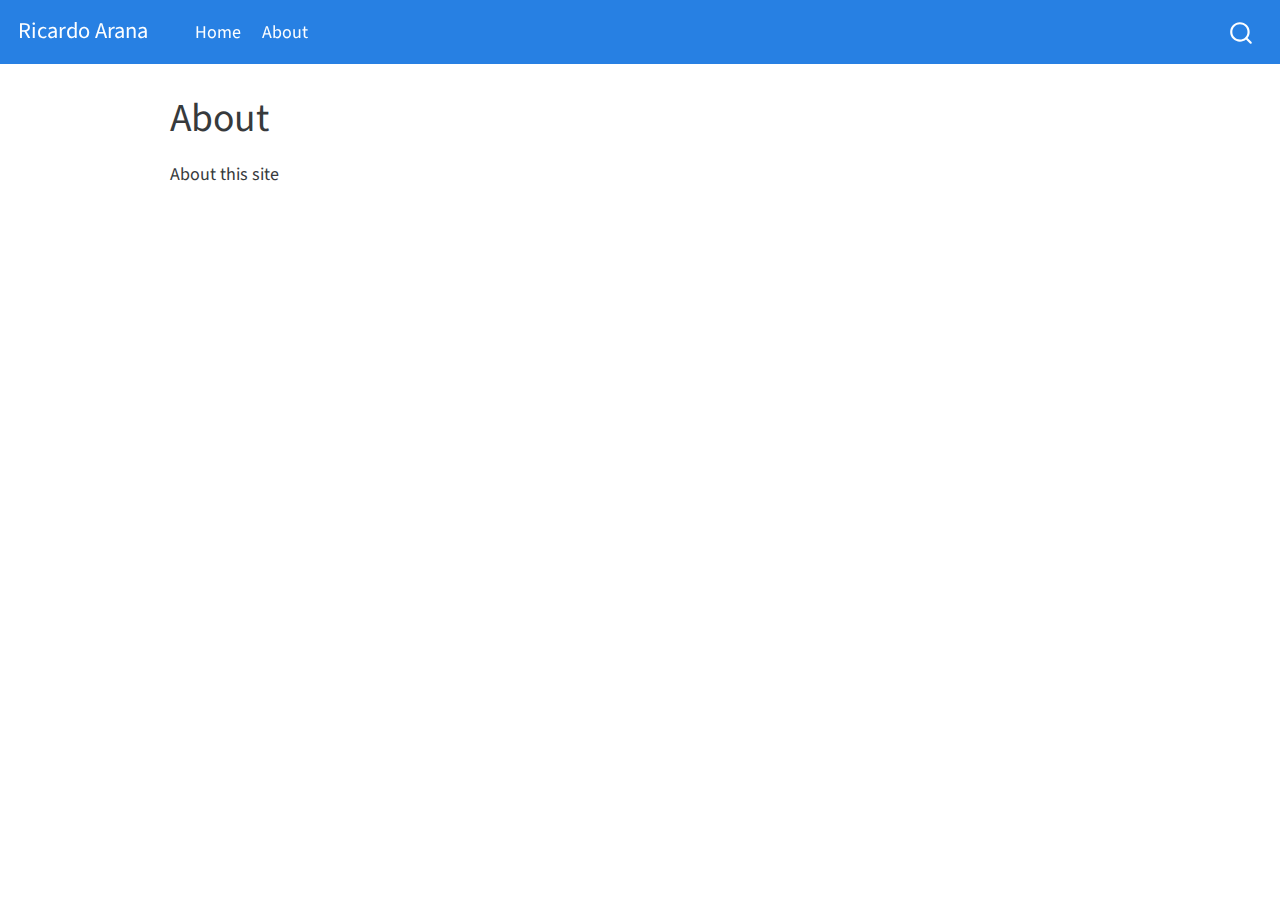
==== docs/about.html @ 3ed9d815 "Updates" ====
<!DOCTYPE html>
<html xmlns="http://www.w3.org/1999/xhtml" lang="en" xml:lang="en"><head>

<meta charset="utf-8">
<meta name="generator" content="quarto-1.1.251">

<meta name="viewport" content="width=device-width, initial-scale=1.0, user-scalable=yes">


<title>Ricardo Arana - About</title>
<style>
code{white-space: pre-wrap;}
span.smallcaps{font-variant: small-caps;}
div.columns{display: flex; gap: min(4vw, 1.5em);}
div.column{flex: auto; overflow-x: auto;}
div.hanging-indent{margin-left: 1.5em; text-indent: -1.5em;}
ul.task-list{list-style: none;}
ul.task-list li input[type="checkbox"] {
  width: 0.8em;
  margin: 0 0.8em 0.2em -1.6em;
  vertical-align: middle;
}
</style>


<script src="site_libs/quarto-nav/quarto-nav.js"></script>
<script src="site_libs/quarto-nav/headroom.min.js"></script>
<script src="site_libs/clipboard/clipboard.min.js"></script>
<script src="site_libs/quarto-search/autocomplete.umd.js"></script>
<script src="site_libs/quarto-search/fuse.min.js"></script>
<script src="site_libs/quarto-search/quarto-search.js"></script>
<meta name="quarto:offset" content="./">
<script src="site_libs/quarto-html/quarto.js"></script>
<script src="site_libs/quarto-html/popper.min.js"></script>
<script src="site_libs/quarto-html/tippy.umd.min.js"></script>
<script src="site_libs/quarto-html/anchor.min.js"></script>
<link href="site_libs/quarto-html/tippy.css" rel="stylesheet">
<link href="site_libs/quarto-html/quarto-syntax-highlighting.css" rel="stylesheet" id="quarto-text-highlighting-styles">
<script src="site_libs/bootstrap/bootstrap.min.js"></script>
<link href="site_libs/bootstrap/bootstrap-icons.css" rel="stylesheet">
<link href="site_libs/bootstrap/bootstrap.min.css" rel="stylesheet" id="quarto-bootstrap" data-mode="light">
<script id="quarto-search-options" type="application/json">{
  "location": "navbar",
  "copy-button": false,
  "collapse-after": 3,
  "panel-placement": "end",
  "type": "overlay",
  "limit": 20,
  "language": {
    "search-no-results-text": "No results",
    "search-matching-documents-text": "matching documents",
    "search-copy-link-title": "Copy link to search",
    "search-hide-matches-text": "Hide additional matches",
    "search-more-match-text": "more match in this document",
    "search-more-matches-text": "more matches in this document",
    "search-clear-button-title": "Clear",
    "search-detached-cancel-button-title": "Cancel",
    "search-submit-button-title": "Submit"
  }
}</script>


<link rel="stylesheet" href="styles.css">
</head>

<body class="nav-fixed">

<div id="quarto-search-results"></div>
  <header id="quarto-header" class="headroom fixed-top">
    <nav class="navbar navbar-expand-lg navbar-dark ">
      <div class="navbar-container container-fluid">
      <div class="navbar-brand-container">
    <a class="navbar-brand" href="./index.html">
    <span class="navbar-title">Ricardo Arana</span>
    </a>
  </div>
          <button class="navbar-toggler" type="button" data-bs-toggle="collapse" data-bs-target="#navbarCollapse" aria-controls="navbarCollapse" aria-expanded="false" aria-label="Toggle navigation" onclick="if (window.quartoToggleHeadroom) { window.quartoToggleHeadroom(); }">
  <span class="navbar-toggler-icon"></span>
</button>
          <div class="collapse navbar-collapse" id="navbarCollapse">
            <ul class="navbar-nav navbar-nav-scroll me-auto">
  <li class="nav-item">
    <a class="nav-link" href="./index.html">Home</a>
  </li>  
  <li class="nav-item">
    <a class="nav-link active" href="./about.html" aria-current="page">About</a>
  </li>  
</ul>
              <div id="quarto-search" class="" title="Search"></div>
          </div> <!-- /navcollapse -->
      </div> <!-- /container-fluid -->
    </nav>
</header>
<!-- content -->
<div id="quarto-content" class="quarto-container page-columns page-rows-contents page-layout-article page-navbar">
<!-- sidebar -->
<!-- margin-sidebar -->
    <div id="quarto-margin-sidebar" class="sidebar margin-sidebar">
        
    </div>
<!-- main -->
<main class="content" id="quarto-document-content">

<header id="title-block-header" class="quarto-title-block default">
<div class="quarto-title">
<h1 class="title">About</h1>
</div>



<div class="quarto-title-meta">

    
    
  </div>
  

</header>

<p>About this site</p>



</main> <!-- /main -->
<script id="quarto-html-after-body" type="application/javascript">
window.document.addEventListener("DOMContentLoaded", function (event) {
  const toggleBodyColorMode = (bsSheetEl) => {
    const mode = bsSheetEl.getAttribute("data-mode");
    const bodyEl = window.document.querySelector("body");
    if (mode === "dark") {
      bodyEl.classList.add("quarto-dark");
      bodyEl.classList.remove("quarto-light");
    } else {
      bodyEl.classList.add("quarto-light");
      bodyEl.classList.remove("quarto-dark");
    }
  }
  const toggleBodyColorPrimary = () => {
    const bsSheetEl = window.document.querySelector("link#quarto-bootstrap");
    if (bsSheetEl) {
      toggleBodyColorMode(bsSheetEl);
    }
  }
  toggleBodyColorPrimary();  
  const icon = "";
  const anchorJS = new window.AnchorJS();
  anchorJS.options = {
    placement: 'right',
    icon: icon
  };
  anchorJS.add('.anchored');
  const clipboard = new window.ClipboardJS('.code-copy-button', {
    target: function(trigger) {
      return trigger.previousElementSibling;
    }
  });
  clipboard.on('success', function(e) {
    // button target
    const button = e.trigger;
    // don't keep focus
    button.blur();
    // flash "checked"
    button.classList.add('code-copy-button-checked');
    var currentTitle = button.getAttribute("title");
    button.setAttribute("title", "Copied!");
    setTimeout(function() {
      button.setAttribute("title", currentTitle);
      button.classList.remove('code-copy-button-checked');
    }, 1000);
    // clear code selection
    e.clearSelection();
  });
  function tippyHover(el, contentFn) {
    const config = {
      allowHTML: true,
      content: contentFn,
      maxWidth: 500,
      delay: 100,
      arrow: false,
      appendTo: function(el) {
          return el.parentElement;
      },
      interactive: true,
      interactiveBorder: 10,
      theme: 'quarto',
      placement: 'bottom-start'
    };
    window.tippy(el, config); 
  }
  const noterefs = window.document.querySelectorAll('a[role="doc-noteref"]');
  for (var i=0; i<noterefs.length; i++) {
    const ref = noterefs[i];
    tippyHover(ref, function() {
      // use id or data attribute instead here
      let href = ref.getAttribute('data-footnote-href') || ref.getAttribute('href');
      try { href = new URL(href).hash; } catch {}
      const id = href.replace(/^#\/?/, "");
      const note = window.document.getElementById(id);
      return note.innerHTML;
    });
  }
  var bibliorefs = window.document.querySelectorAll('a[role="doc-biblioref"]');
  for (var i=0; i<bibliorefs.length; i++) {
    const ref = bibliorefs[i];
    const cites = ref.parentNode.getAttribute('data-cites').split(' ');
    tippyHover(ref, function() {
      var popup = window.document.createElement('div');
      cites.forEach(function(cite) {
        var citeDiv = window.document.createElement('div');
        citeDiv.classList.add('hanging-indent');
        citeDiv.classList.add('csl-entry');
        var biblioDiv = window.document.getElementById('ref-' + cite);
        if (biblioDiv) {
          citeDiv.innerHTML = biblioDiv.innerHTML;
        }
        popup.appendChild(citeDiv);
      });
      return popup.innerHTML;
    });
  }
});
</script>
</div> <!-- /content -->



</body></html>
---- docs/site_libs/quarto-html/tippy.css ----
.tippy-box[data-animation=fade][data-state=hidden]{opacity:0}[data-tippy-root]{max-width:calc(100vw - 10px)}.tippy-box{position:relative;background-color:#333;color:#fff;border-radius:4px;font-size:14px;line-height:1.4;white-space:normal;outline:0;transition-property:transform,visibility,opacity}.tippy-box[data-placement^=top]>.tippy-arrow{bottom:0}.tippy-box[data-placement^=top]>.tippy-arrow:before{bottom:-7px;left:0;border-width:8px 8px 0;border-top-color:initial;transform-origin:center top}.tippy-box[data-placement^=bottom]>.tippy-arrow{top:0}.tippy-box[data-placement^=bottom]>.tippy-arrow:before{top:-7px;left:0;border-width:0 8px 8px;border-bottom-color:initial;transform-origin:center bottom}.tippy-box[data-placement^=left]>.tippy-arrow{right:0}.tippy-box[data-placement^=left]>.tippy-arrow:before{border-width:8px 0 8px 8px;border-left-color:initial;right:-7px;transform-origin:center left}.tippy-box[data-placement^=right]>.tippy-arrow{left:0}.tippy-box[data-placement^=right]>.tippy-arrow:before{left:-7px;border-width:8px 8px 8px 0;border-right-color:initial;transform-origin:center right}.tippy-box[data-inertia][data-state=visible]{transition-timing-function:cubic-bezier(.54,1.5,.38,1.11)}.tippy-arrow{width:16px;height:16px;color:#333}.tippy-arrow:before{content:"";position:absolute;border-color:transparent;border-style:solid}.tippy-content{position:relative;padding:5px 9px;z-index:1}
---- docs/site_libs/quarto-html/quarto-syntax-highlighting.css ----
/* quarto syntax highlight colors */
:root {
  --quarto-hl-ot-color: #003B4F;
  --quarto-hl-at-color: #657422;
  --quarto-hl-ss-color: #20794D;
  --quarto-hl-an-color: #5E5E5E;
  --quarto-hl-fu-color: #4758AB;
  --quarto-hl-st-color: #20794D;
  --quarto-hl-cf-color: #003B4F;
  --quarto-hl-op-color: #5E5E5E;
  --quarto-hl-er-color: #AD0000;
  --quarto-hl-bn-color: #AD0000;
  --quarto-hl-al-color: #AD0000;
  --quarto-hl-va-color: #111111;
  --quarto-hl-bu-color: inherit;
  --quarto-hl-ex-color: inherit;
  --quarto-hl-pp-color: #AD0000;
  --quarto-hl-in-color: #5E5E5E;
  --quarto-hl-vs-color: #20794D;
  --quarto-hl-wa-color: #5E5E5E;
  --quarto-hl-do-color: #5E5E5E;
  --quarto-hl-im-color: #00769E;
  --quarto-hl-ch-color: #20794D;
  --quarto-hl-dt-color: #AD0000;
  --quarto-hl-fl-color: #AD0000;
  --quarto-hl-co-color: #5E5E5E;
  --quarto-hl-cv-color: #5E5E5E;
  --quarto-hl-cn-color: #8f5902;
  --quarto-hl-sc-color: #5E5E5E;
  --quarto-hl-dv-color: #AD0000;
  --quarto-hl-kw-color: #003B4F;
}

/* other quarto variables */
:root {
  --quarto-font-monospace: SFMono-Regular, Menlo, Monaco, Consolas, "Liberation Mono", "Courier New", monospace;
}

pre > code.sourceCode > span {
  color: #003B4F;
}

code span {
  color: #003B4F;
}

code.sourceCode > span {
  color: #003B4F;
}

div.sourceCode,
div.sourceCode pre.sourceCode {
  color: #003B4F;
}

code span.ot {
  color: #003B4F;
}

code span.at {
  color: #657422;
}

code span.ss {
  color: #20794D;
}

code span.an {
  color: #5E5E5E;
}

code span.fu {
  color: #4758AB;
}

code span.st {
  color: #20794D;
}

code span.cf {
  color: #003B4F;
}

code span.op {
  color: #5E5E5E;
}

code span.er {
  color: #AD0000;
}

code span.bn {
  color: #AD0000;
}

code span.al {
  color: #AD0000;
}

code span.va {
  color: #111111;
}

code span.pp {
  color: #AD0000;
}

code span.in {
  color: #5E5E5E;
}

code span.vs {
  color: #20794D;
}

code span.wa {
  color: #5E5E5E;
  font-style: italic;
}

code span.do {
  color: #5E5E5E;
  font-style: italic;
}

code span.im {
  color: #00769E;
}

code span.ch {
  color: #20794D;
}

code span.dt {
  color: #AD0000;
}

code span.fl {
  color: #AD0000;
}

code span.co {
  color: #5E5E5E;
}

code span.cv {
  color: #5E5E5E;
  font-style: italic;
}

code span.cn {
  color: #8f5902;
}

code span.sc {
  color: #5E5E5E;
}

code span.dv {
  color: #AD0000;
}

code span.kw {
  color: #003B4F;
}

.prevent-inlining {
  content: "</";
}

/*# sourceMappingURL=debc5d5d77c3f9108843748ff7464032.css.map */
---- docs/styles.css ----
/* css styles */
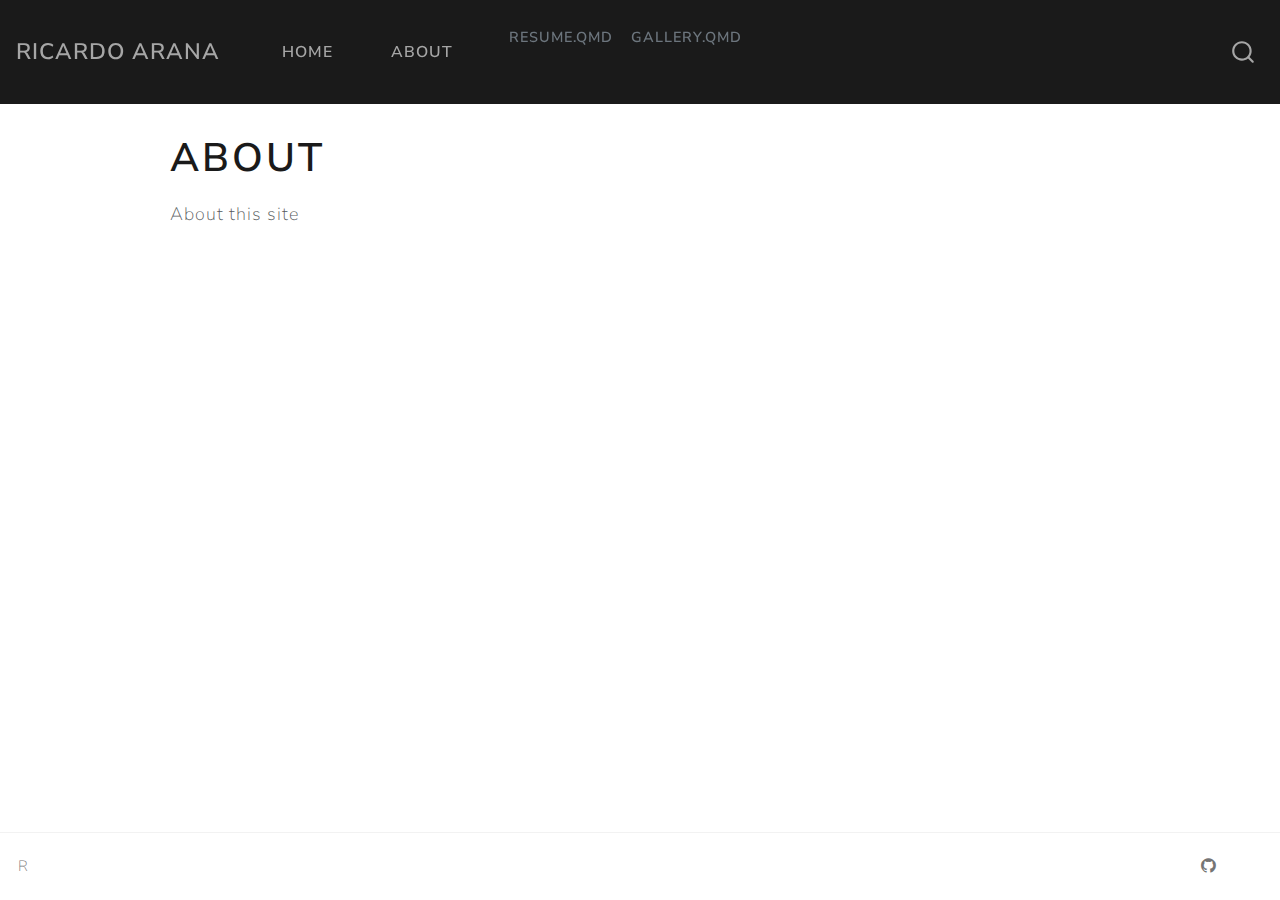
==== commit 215bb791: "Updates" ====
--- a/docs/about.html
+++ b/docs/about.html
@@ -85,6 +85,10 @@
   <li class="nav-item">
     <a class="nav-link active" href="./about.html" aria-current="page">About</a>
   </li>  
+  <li class="dropdown-header">
+ resume.qmd</li>
+  <li class="dropdown-header">
+ gallery.qmd</li>
 </ul>
               <div id="quarto-search" class="" title="Search"></div>
           </div> <!-- /navcollapse -->
@@ -221,6 +225,21 @@
 });
 </script>
 </div> <!-- /content -->
+<footer class="footer">
+  <div class="nav-footer">
+    <div class="nav-footer-left">R</div>   
+    <div class="nav-footer-right">
+      <ul class="footer-items list-unstyled">
+    <li class="nav-item compact">
+    <a class="nav-link" href="https://github.com/rxckxtx">
+      <i class="bi bi-github" role="img">
+</i> 
+    </a>
+  </li>  
+</ul>
+    </div>
+  </div>
+</footer>
 
 
 
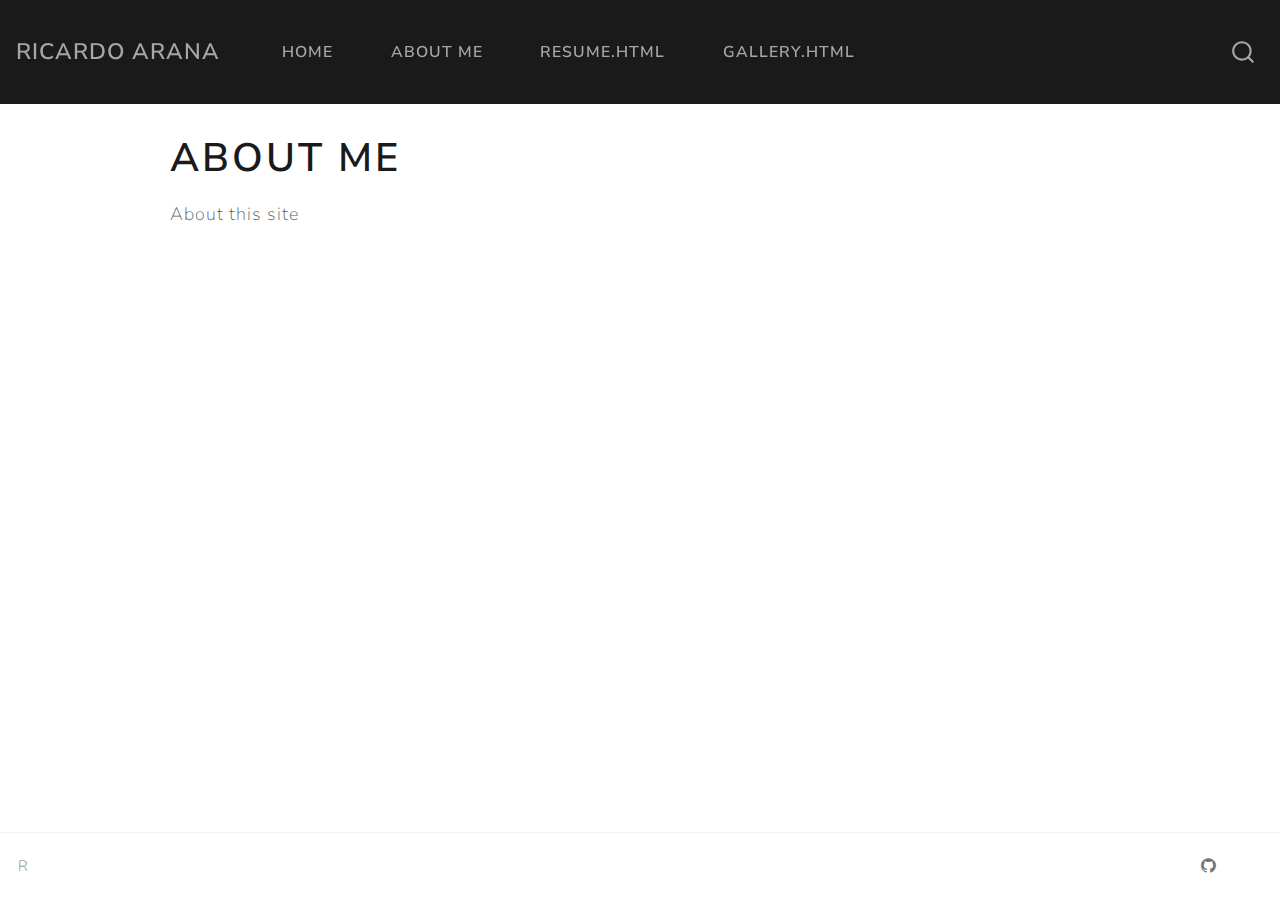
==== commit 03684266: "Updates" ====
--- a/docs/about.html
+++ b/docs/about.html
@@ -7,7 +7,7 @@
 <meta name="viewport" content="width=device-width, initial-scale=1.0, user-scalable=yes">
 
 
-<title>Ricardo Arana - About</title>
+<title>Ricardo Arana - About Me</title>
 <style>
 code{white-space: pre-wrap;}
 span.smallcaps{font-variant: small-caps;}
@@ -83,12 +83,14 @@
     <a class="nav-link" href="./index.html">Home</a>
   </li>  
   <li class="nav-item">
-    <a class="nav-link active" href="./about.html" aria-current="page">About</a>
-  </li>  
-  <li class="dropdown-header">
- resume.qmd</li>
-  <li class="dropdown-header">
- gallery.qmd</li>
+    <a class="nav-link active" href="./about.html" aria-current="page">About Me</a>
+  </li>  
+  <li class="nav-item">
+    <a class="nav-link" href="./resume.html">resume.html</a>
+  </li>  
+  <li class="nav-item">
+    <a class="nav-link" href="./gallery.html">gallery.html</a>
+  </li>  
 </ul>
               <div id="quarto-search" class="" title="Search"></div>
           </div> <!-- /navcollapse -->
@@ -107,7 +109,7 @@
 
 <header id="title-block-header" class="quarto-title-block default">
 <div class="quarto-title">
-<h1 class="title">About</h1>
+<h1 class="title">About Me</h1>
 </div>
 
 
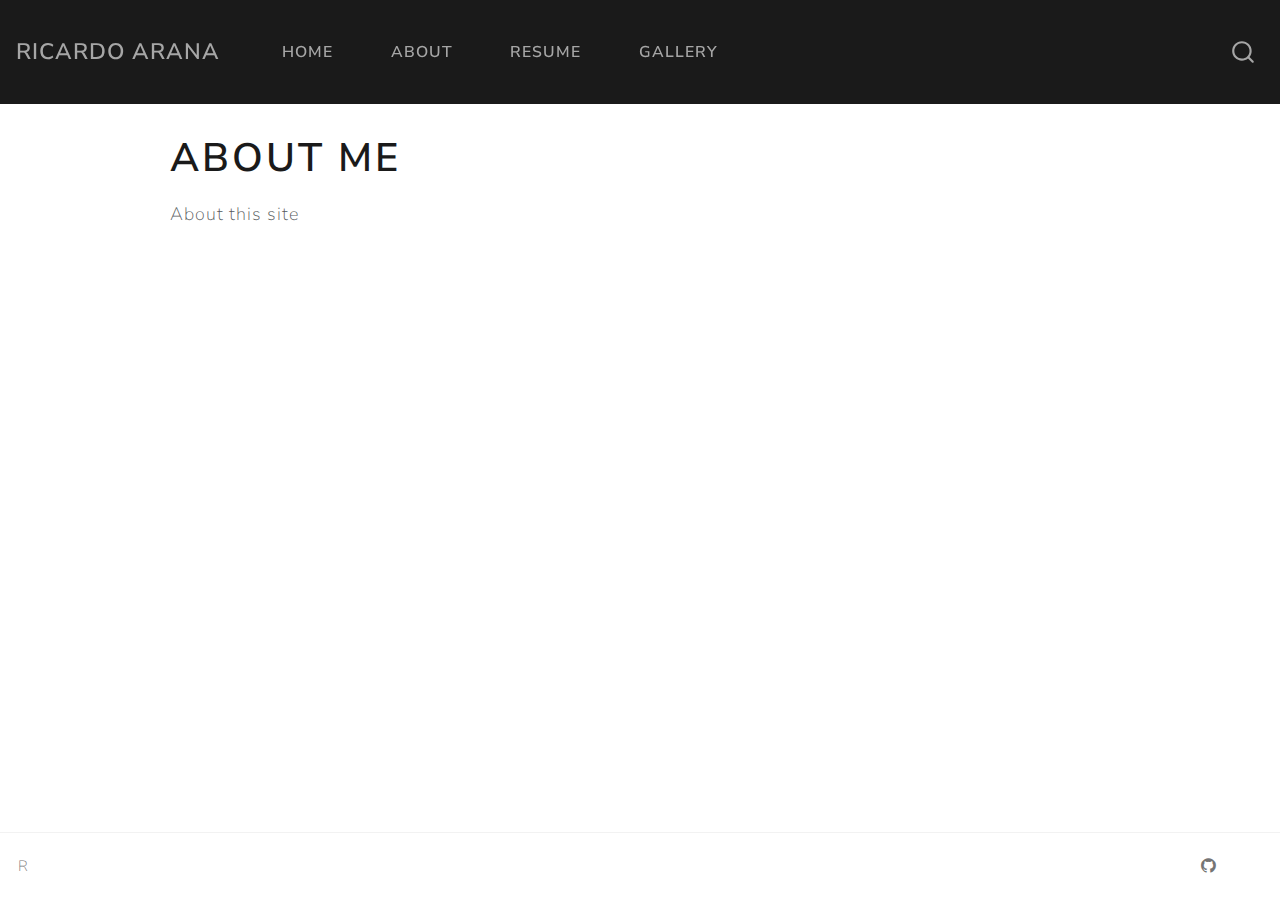
==== commit 07dab424: "Updates" ====
--- a/docs/about.html
+++ b/docs/about.html
@@ -83,13 +83,13 @@
     <a class="nav-link" href="./index.html">Home</a>
   </li>  
   <li class="nav-item">
-    <a class="nav-link active" href="./about.html" aria-current="page">About Me</a>
-  </li>  
-  <li class="nav-item">
-    <a class="nav-link" href="./resume.html">resume.html</a>
-  </li>  
-  <li class="nav-item">
-    <a class="nav-link" href="./gallery.html">gallery.html</a>
+    <a class="nav-link active" href="./about.html" aria-current="page">About</a>
+  </li>  
+  <li class="nav-item">
+    <a class="nav-link" href="./resume.html">Resume</a>
+  </li>  
+  <li class="nav-item">
+    <a class="nav-link" href="./gallery.html">Gallery</a>
   </li>  
 </ul>
               <div id="quarto-search" class="" title="Search"></div>
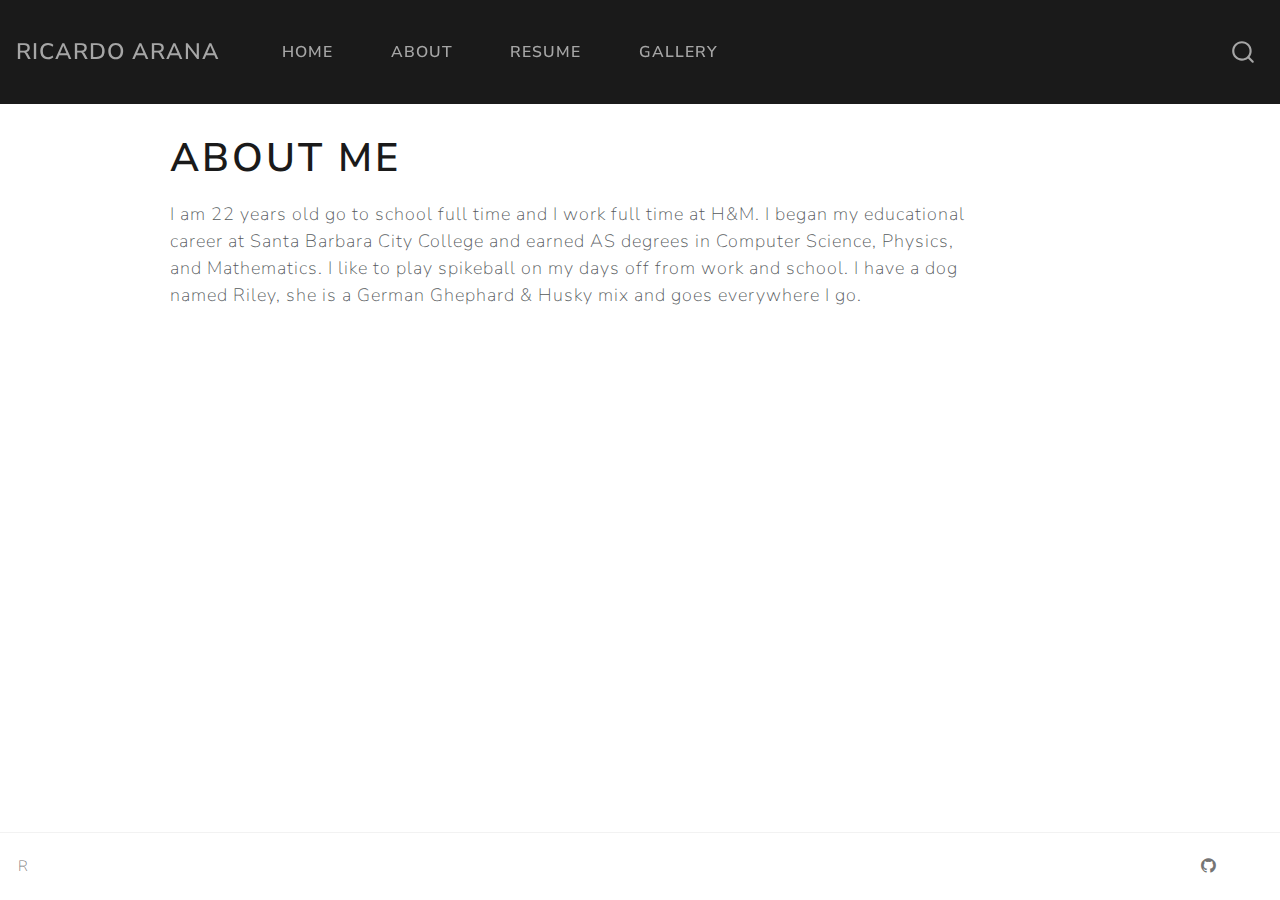
==== commit b4c6b3f0: "Updates" ====
--- a/docs/about.html
+++ b/docs/about.html
@@ -123,7 +123,7 @@
 
 </header>
 
-<p>About this site</p>
+<p>I am 22 years old go to school full time and I work full time at H&amp;M. I began my educational career at Santa Barbara City College and earned AS degrees in Computer Science, Physics, and Mathematics. I like to play spikeball on my days off from work and school. I have a dog named Riley, she is a German Ghephard &amp; Husky mix and goes everywhere I go.</p>
 
 
 
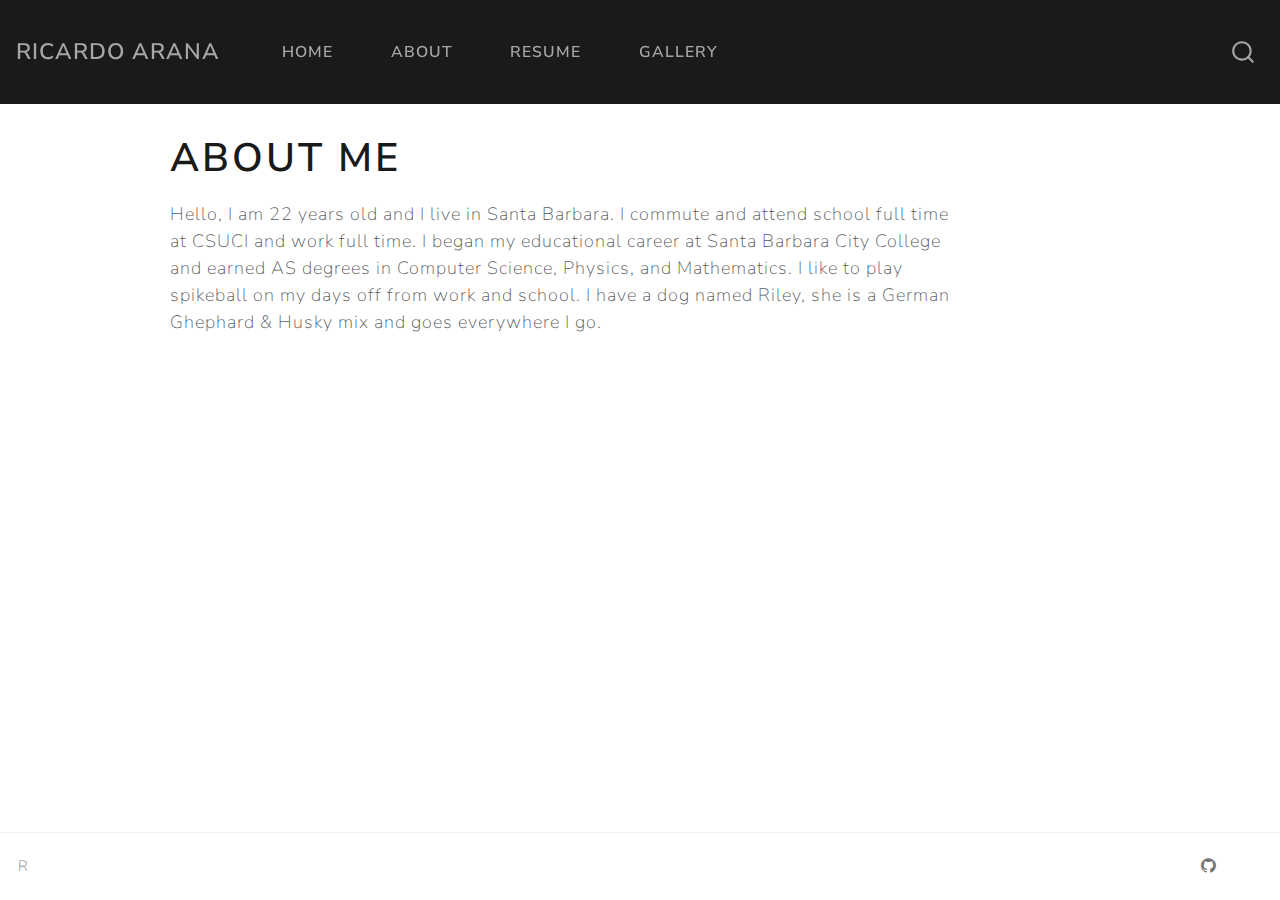
==== commit a1220e82: "Updates" ====
--- a/docs/about.html
+++ b/docs/about.html
@@ -123,7 +123,7 @@
 
 </header>
 
-<p>I am 22 years old go to school full time and I work full time at H&amp;M. I began my educational career at Santa Barbara City College and earned AS degrees in Computer Science, Physics, and Mathematics. I like to play spikeball on my days off from work and school. I have a dog named Riley, she is a German Ghephard &amp; Husky mix and goes everywhere I go.</p>
+<p>Hello, I am 22 years old and I live in Santa Barbara. I commute and attend school full time at CSUCI and work full time. I began my educational career at Santa Barbara City College and earned AS degrees in Computer Science, Physics, and Mathematics. I like to play spikeball on my days off from work and school. I have a dog named Riley, she is a German Ghephard &amp; Husky mix and goes everywhere I go.</p>
 
 
 
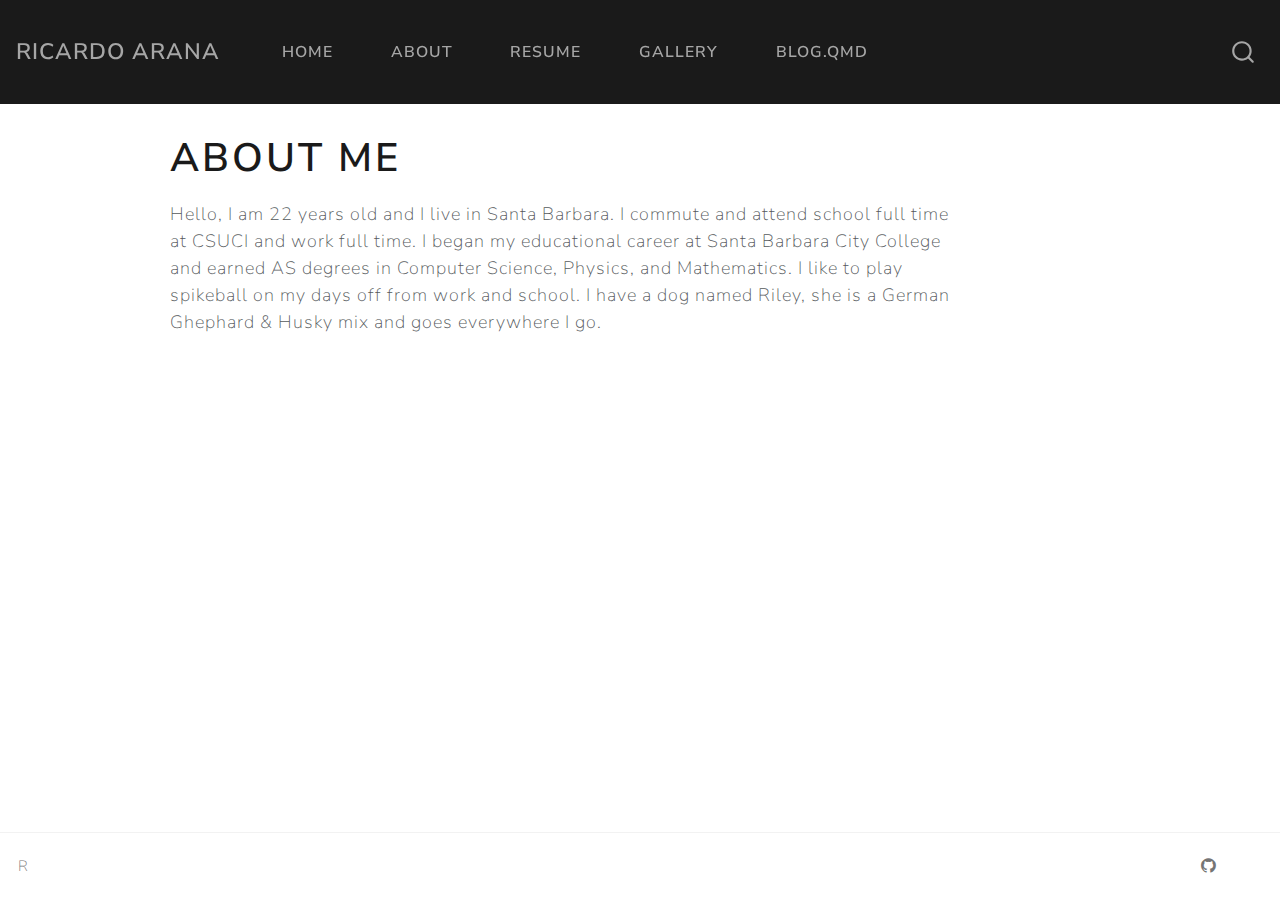
==== commit 6e792544: "Updates" ====
--- a/docs/about.html
+++ b/docs/about.html
@@ -2,7 +2,7 @@
 <html xmlns="http://www.w3.org/1999/xhtml" lang="en" xml:lang="en"><head>
 
 <meta charset="utf-8">
-<meta name="generator" content="quarto-1.1.251">
+<meta name="generator" content="quarto-1.2.335">
 
 <meta name="viewport" content="width=device-width, initial-scale=1.0, user-scalable=yes">
 
@@ -80,16 +80,24 @@
           <div class="collapse navbar-collapse" id="navbarCollapse">
             <ul class="navbar-nav navbar-nav-scroll me-auto">
   <li class="nav-item">
-    <a class="nav-link" href="./index.html">Home</a>
-  </li>  
-  <li class="nav-item">
-    <a class="nav-link active" href="./about.html" aria-current="page">About</a>
-  </li>  
-  <li class="nav-item">
-    <a class="nav-link" href="./resume.html">Resume</a>
-  </li>  
-  <li class="nav-item">
-    <a class="nav-link" href="./gallery.html">Gallery</a>
+    <a class="nav-link" href="./index.html">
+ <span class="menu-text">Home</span></a>
+  </li>  
+  <li class="nav-item">
+    <a class="nav-link active" href="./about.html" aria-current="page">
+ <span class="menu-text">About</span></a>
+  </li>  
+  <li class="nav-item">
+    <a class="nav-link" href="./resume.html">
+ <span class="menu-text">Resume</span></a>
+  </li>  
+  <li class="nav-item">
+    <a class="nav-link" href="./gallery.html">
+ <span class="menu-text">Gallery</span></a>
+  </li>  
+  <li class="nav-item">
+    <a class="nav-link" href="./Blog">
+ <span class="menu-text">blog.qmd</span></a>
   </li>  
 </ul>
               <div id="quarto-search" class="" title="Search"></div>
@@ -117,6 +125,7 @@
 <div class="quarto-title-meta">
 
     
+  
     
   </div>
   
@@ -169,7 +178,24 @@
     button.classList.add('code-copy-button-checked');
     var currentTitle = button.getAttribute("title");
     button.setAttribute("title", "Copied!");
+    let tooltip;
+    if (window.bootstrap) {
+      button.setAttribute("data-bs-toggle", "tooltip");
+      button.setAttribute("data-bs-placement", "left");
+      button.setAttribute("data-bs-title", "Copied!");
+      tooltip = new bootstrap.Tooltip(button, 
+        { trigger: "manual", 
+          customClass: "code-copy-button-tooltip",
+          offset: [0, -8]});
+      tooltip.show();    
+    }
     setTimeout(function() {
+      if (tooltip) {
+        tooltip.hide();
+        button.removeAttribute("data-bs-title");
+        button.removeAttribute("data-bs-toggle");
+        button.removeAttribute("data-bs-placement");
+      }
       button.setAttribute("title", currentTitle);
       button.classList.remove('code-copy-button-checked');
     }, 1000);
@@ -205,24 +231,42 @@
       return note.innerHTML;
     });
   }
+  const findCites = (el) => {
+    const parentEl = el.parentElement;
+    if (parentEl) {
+      const cites = parentEl.dataset.cites;
+      if (cites) {
+        return {
+          el,
+          cites: cites.split(' ')
+        };
+      } else {
+        return findCites(el.parentElement)
+      }
+    } else {
+      return undefined;
+    }
+  };
   var bibliorefs = window.document.querySelectorAll('a[role="doc-biblioref"]');
   for (var i=0; i<bibliorefs.length; i++) {
     const ref = bibliorefs[i];
-    const cites = ref.parentNode.getAttribute('data-cites').split(' ');
-    tippyHover(ref, function() {
-      var popup = window.document.createElement('div');
-      cites.forEach(function(cite) {
-        var citeDiv = window.document.createElement('div');
-        citeDiv.classList.add('hanging-indent');
-        citeDiv.classList.add('csl-entry');
-        var biblioDiv = window.document.getElementById('ref-' + cite);
-        if (biblioDiv) {
-          citeDiv.innerHTML = biblioDiv.innerHTML;
-        }
-        popup.appendChild(citeDiv);
+    const citeInfo = findCites(ref);
+    if (citeInfo) {
+      tippyHover(citeInfo.el, function() {
+        var popup = window.document.createElement('div');
+        citeInfo.cites.forEach(function(cite) {
+          var citeDiv = window.document.createElement('div');
+          citeDiv.classList.add('hanging-indent');
+          citeDiv.classList.add('csl-entry');
+          var biblioDiv = window.document.getElementById('ref-' + cite);
+          if (biblioDiv) {
+            citeDiv.innerHTML = biblioDiv.innerHTML;
+          }
+          popup.appendChild(citeDiv);
+        });
+        return popup.innerHTML;
       });
-      return popup.innerHTML;
-    });
+    }
   }
 });
 </script>
